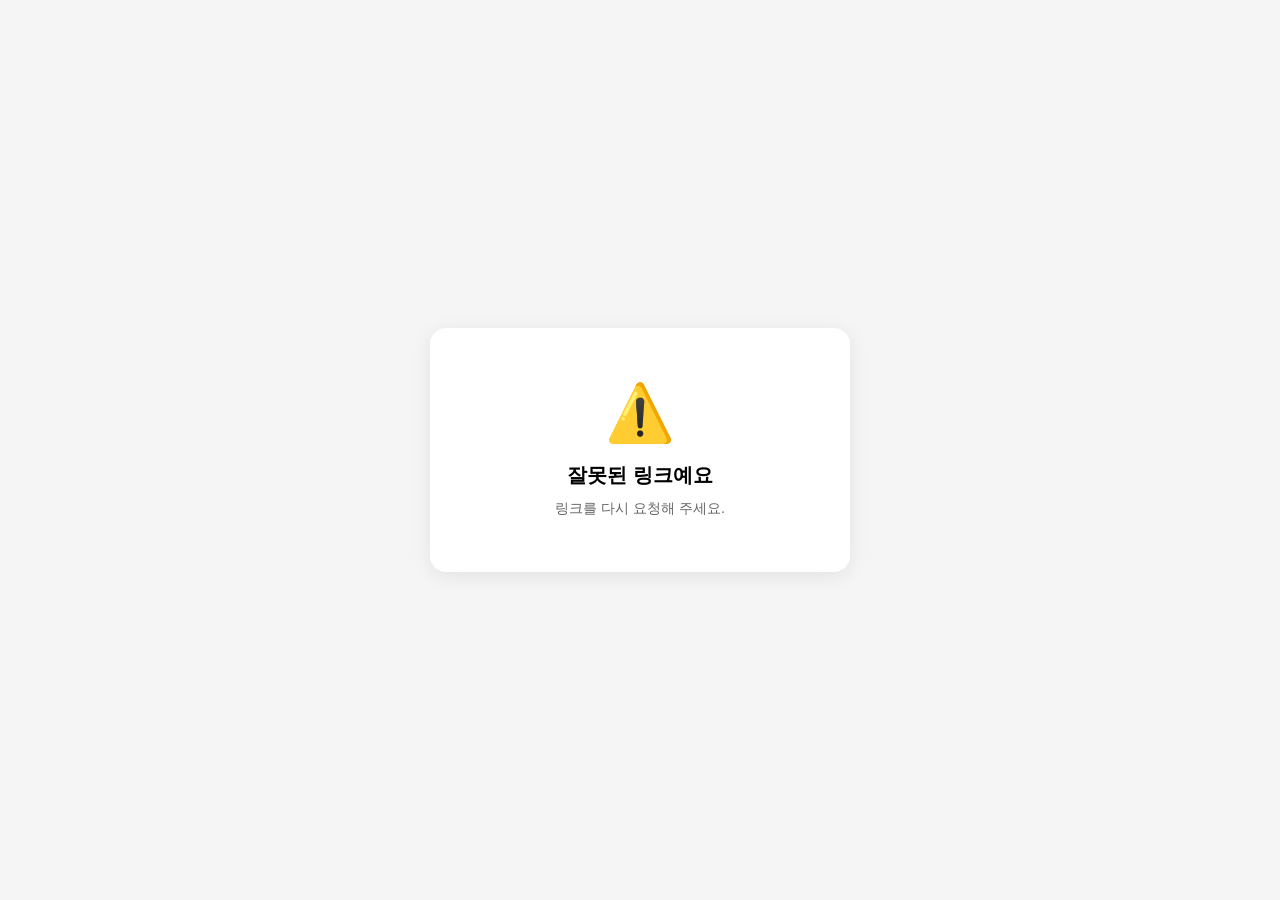
==== payment.html @ b01edcbe "Unify customer notifications in polite Korean" ====
<!DOCTYPE html>
<html lang="ko">
<head>
  <meta charset="UTF-8" />
  <meta name="viewport" content="width=device-width, initial-scale=1.0" />
  <title>서류대리님 - 실비 결제</title>
  <style>
    * { box-sizing: border-box; margin: 0; padding: 0; }
    body { font-family: -apple-system, BlinkMacSystemFont, 'Apple SD Gothic Neo', sans-serif; background: #f5f5f5; display: flex; align-items: center; justify-content: center; min-height: 100vh; padding: 24px; }
    .card { background: #fff; border-radius: 16px; padding: 32px 28px; max-width: 420px; width: 100%; box-shadow: 0 4px 20px rgba(0,0,0,0.08); }
    .logo { font-size: 13px; color: #888; margin-bottom: 24px; }
    h1 { font-size: 20px; font-weight: 700; color: #1a1a1a; margin-bottom: 8px; }
    .desc { font-size: 14px; color: #666; margin-bottom: 28px; line-height: 1.6; }
    .info-box { background: #f8f9fa; border-radius: 10px; padding: 18px; margin-bottom: 24px; }
    .info-row { display: flex; justify-content: space-between; align-items: center; font-size: 14px; color: #444; padding: 5px 0; }
    .info-row .label { color: #888; }
    .info-row.total { border-top: 1px solid #e0e0e0; margin-top: 10px; padding-top: 14px; font-weight: 700; font-size: 17px; color: #1a1a1a; }
    .info-row.total .amount { color: #2563eb; }
    .bank-box { background: #EEF2FF; border: 1.5px solid #C7D2FE; border-radius: 12px; padding: 22px; margin-bottom: 20px; text-align: center; }
    .bank-label { font-size: 11px; color: #6366F1; font-weight: 700; letter-spacing: .08em; text-transform: uppercase; margin-bottom: 14px; }
    .bank-name { font-size: 15px; font-weight: 600; color: #1a1a1a; margin-bottom: 6px; }
    .bank-account { font-size: 24px; font-weight: 800; color: #1a1a1a; letter-spacing: .03em; margin-bottom: 4px; }
    .bank-holder { font-size: 13px; color: #666; margin-bottom: 16px; }
    .bank-amount { font-size: 18px; font-weight: 800; color: #1e1b4b; }
    .copy-btn { width: 100%; background: #2563eb; color: #fff; border: none; border-radius: 10px; padding: 16px; font-size: 16px; font-weight: 600; cursor: pointer; margin-bottom: 12px; }
    .copy-btn:active { background: #1d4ed8; }
    .notice { font-size: 12px; color: #aaa; text-align: center; margin-top: 12px; line-height: 1.6; }
    .error-screen { display: none; text-align: center; padding: 20px 0; }
    .result-icon { font-size: 56px; margin-bottom: 16px; }
    .result-title { font-size: 20px; font-weight: 700; margin-bottom: 8px; }
    .result-msg { font-size: 14px; color: #666; line-height: 1.6; }
  </style>
</head>
<body>
<div class="card">

  <div id="payScreen">
    <div class="logo">서류대리님</div>
    <h1>서류 발행비 안내</h1>
    <p class="desc">문자로 안내받은 주문번호와 금액을 확인한 뒤<br>아래 계좌로 입금해 주세요.</p>

    <div class="info-box">
      <div class="info-row"><span class="label">고객명</span><span id="dispName">-</span></div>
      <div class="info-row"><span class="label">주문번호</span><span id="dispOrderId" style="font-size:12px;color:#888;">-</span></div>
      <div class="info-row total"><span class="label">입금 금액</span><span class="amount" id="dispAmount">-</span></div>
    </div>

    <div class="bank-box">
      <div class="bank-label">입금 계좌</div>
      <div class="bank-name">IBK기업은행</div>
      <div class="bank-account" id="accountNum">523-082856-04-011</div>
      <div class="bank-holder">예금주: 배승휴(서류대리님)</div>
      <div class="bank-amount" id="dispAmount2">-</div>
    </div>

    <button class="copy-btn" onclick="copyAccount()">계좌번호 복사</button>

    <p class="notice">안내받은 금액이에요. 입금 여부는 표시되지 않아요.<br>서류는 신청할 때 정한 수령 방법으로 보내드려요.<br>문의·긴급 연락: <a href="http://pf.kakao.com/_XxjhEX" style="color:#6366F1;">카카오톡 서류대리님</a></p>
  </div>

  <div class="error-screen" id="errorScreen">
    <div class="result-icon">⚠️</div>
    <div class="result-title">잘못된 링크예요</div>
    <div class="result-msg">링크를 다시 요청해 주세요.</div>
  </div>
</div>

<script>
var params  = new URLSearchParams(window.location.search);
var orderId = (params.get('order_id') || '').trim();
var rawAmount = (params.get('amount') || '').trim();
var amount  = /^\d+$/.test(rawAmount) ? Number(rawAmount) : NaN;
var name    = params.get('name') || '고객';

if (!orderId || !Number.isSafeInteger(amount) || amount < 100) {
  document.getElementById('payScreen').style.display = 'none';
  document.getElementById('errorScreen').style.display = 'block';
} else {
  document.getElementById('dispName').textContent = name;
  document.getElementById('dispOrderId').textContent = orderId;
  document.getElementById('dispAmount').textContent = amount.toLocaleString('ko-KR') + '원';
  document.getElementById('dispAmount2').textContent = amount.toLocaleString('ko-KR') + '원';
}

function copyAccount() {
  var acc = document.getElementById('accountNum').textContent.replace(/[^0-9]/g, '');
  var fallback = function() { prompt('계좌번호를 복사해 주세요:', acc); };
  if (!navigator.clipboard || typeof navigator.clipboard.writeText !== 'function') {
    fallback();
    return;
  }
  Promise.resolve().then(function() {
    return navigator.clipboard.writeText(acc);
  }).then(function() {
    var btn = document.querySelector('.copy-btn');
    btn.textContent = '복사했어요 ✓';
    btn.style.background = '#16a34a';
    setTimeout(function() { btn.textContent = '계좌번호 복사'; btn.style.background = '#2563eb'; }, 2000);
  }).catch(fallback);
}
</script>
</body>
</html>
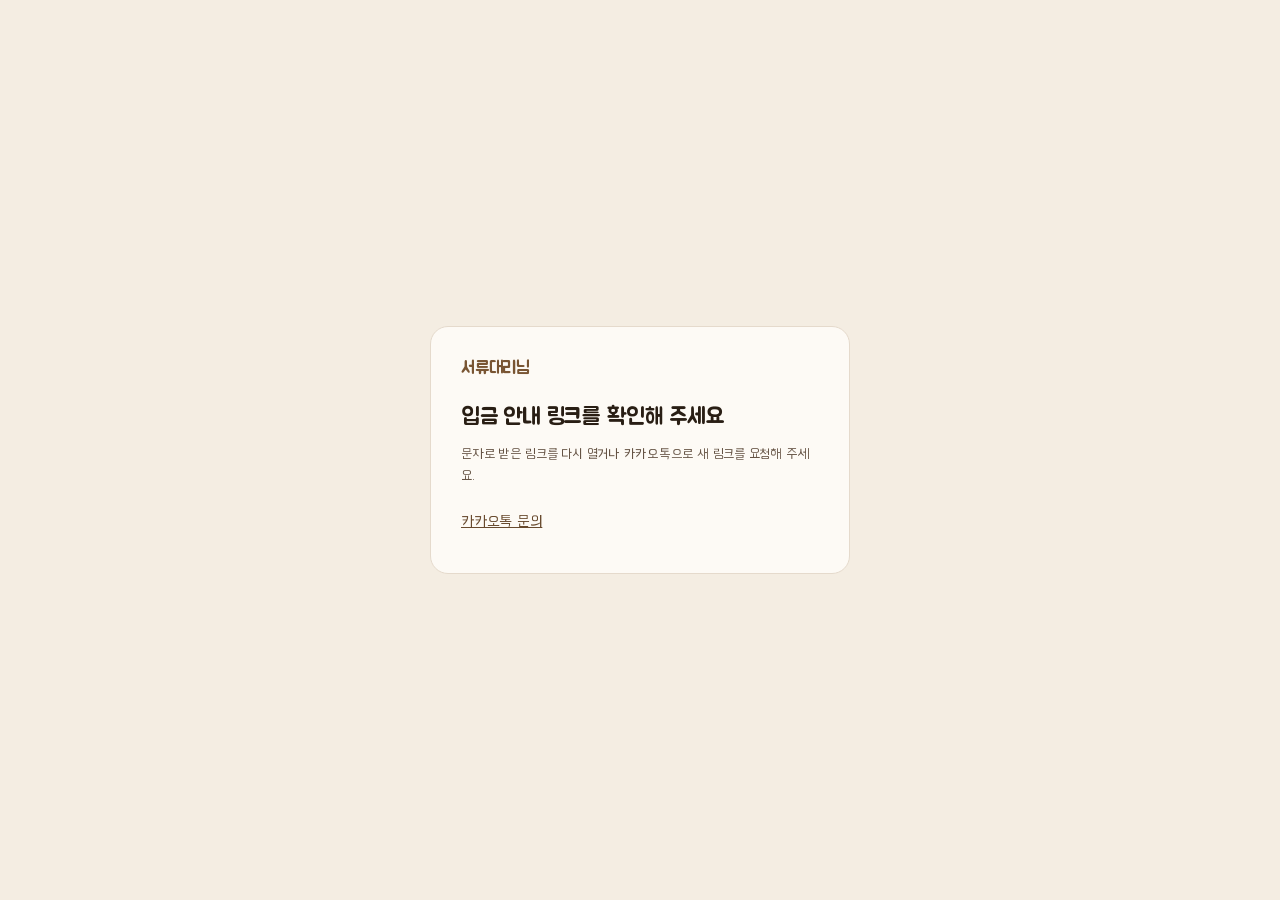
==== commit 93314014: "Improve mobile intake UX and reliability" ====
--- a/payment.html
+++ b/payment.html
@@ -2,75 +2,67 @@
 <html lang="ko">
 <head>
   <meta charset="UTF-8" />
+<link rel="icon" href="/favicon.ico?v=20261115-photo" sizes="any">
+<link rel="icon" type="image/png" sizes="192x192" href="/icon-192.png?v=20261115-photo">
+<link rel="apple-touch-icon" sizes="180x180" href="/apple-touch-icon.png?v=20261115-photo">
   <meta name="viewport" content="width=device-width, initial-scale=1.0" />
+  <meta name="referrer" content="no-referrer">
   <title>서류대리님 - 실비 결제</title>
+  <link rel="stylesheet" href="/design.css?v=20261123-baemin">
   <style>
-    * { box-sizing: border-box; margin: 0; padding: 0; }
-    body { font-family: -apple-system, BlinkMacSystemFont, 'Apple SD Gothic Neo', sans-serif; background: #f5f5f5; display: flex; align-items: center; justify-content: center; min-height: 100vh; padding: 24px; }
-    .card { background: #fff; border-radius: 16px; padding: 32px 28px; max-width: 420px; width: 100%; box-shadow: 0 4px 20px rgba(0,0,0,0.08); }
-    .logo { font-size: 13px; color: #888; margin-bottom: 24px; }
-    h1 { font-size: 20px; font-weight: 700; color: #1a1a1a; margin-bottom: 8px; }
-    .desc { font-size: 14px; color: #666; margin-bottom: 28px; line-height: 1.6; }
-    .info-box { background: #f8f9fa; border-radius: 10px; padding: 18px; margin-bottom: 24px; }
-    .info-row { display: flex; justify-content: space-between; align-items: center; font-size: 14px; color: #444; padding: 5px 0; }
-    .info-row .label { color: #888; }
-    .info-row.total { border-top: 1px solid #e0e0e0; margin-top: 10px; padding-top: 14px; font-weight: 700; font-size: 17px; color: #1a1a1a; }
-    .info-row.total .amount { color: #2563eb; }
-    .bank-box { background: #EEF2FF; border: 1.5px solid #C7D2FE; border-radius: 12px; padding: 22px; margin-bottom: 20px; text-align: center; }
-    .bank-label { font-size: 11px; color: #6366F1; font-weight: 700; letter-spacing: .08em; text-transform: uppercase; margin-bottom: 14px; }
-    .bank-name { font-size: 15px; font-weight: 600; color: #1a1a1a; margin-bottom: 6px; }
-    .bank-account { font-size: 24px; font-weight: 800; color: #1a1a1a; letter-spacing: .03em; margin-bottom: 4px; }
-    .bank-holder { font-size: 13px; color: #666; margin-bottom: 16px; }
-    .bank-amount { font-size: 18px; font-weight: 800; color: #1e1b4b; }
-    .copy-btn { width: 100%; background: #2563eb; color: #fff; border: none; border-radius: 10px; padding: 16px; font-size: 16px; font-weight: 600; cursor: pointer; margin-bottom: 12px; }
-    .copy-btn:active { background: #1d4ed8; }
-    .notice { font-size: 12px; color: #aaa; text-align: center; margin-top: 12px; line-height: 1.6; }
-    .error-screen { display: none; text-align: center; padding: 20px 0; }
-    .result-icon { font-size: 56px; margin-bottom: 16px; }
-    .result-title { font-size: 20px; font-weight: 700; margin-bottom: 8px; }
-    .result-msg { font-size: 14px; color: #666; line-height: 1.6; }
+    * { box-sizing: border-box; }
+    body { margin: 0; background: #f4ede2; color: #291e14; font-family: var(--sd-font-body, sans-serif); display: grid; place-items: center; min-height: 100vh; min-height: 100dvh; padding: 16px; }
+    main { background: #fdfaf5; border: 1px solid #e5dacc; border-radius: 18px; width: min(100%, 420px); padding: clamp(20px, 6vw, 30px); }
+    .brand, h1, .amount { font-family: var(--sd-font-title, sans-serif); font-weight: 400; }
+    .brand { color: #795533; font-size: 18px; margin: 0 0 24px; }
+    h1 { font-size: 23px; margin: 0 0 4px; }
+    .amount { font-size: 36px; margin: 0 0 18px; overflow-wrap: anywhere; }
+    dl { margin: 0 0 20px; }
+    .row { display: flex; justify-content: space-between; gap: 12px; padding: 4px 0; }
+    dt, .note { color: #655344; }
+    dt { flex-shrink: 0; }
+    dd { margin: 0; text-align: right; overflow-wrap: anywhere; }
+    .bank { background: #f2e9db; border-radius: 12px; padding: 16px; margin-bottom: 10px; }
+    .bank strong { display: block; font-size: clamp(21px, 6vw, 26px); margin-top: 5px; overflow-wrap: anywhere; }
+    .copy-btn { width: 100%; min-height: 48px; font: inherit; color: #fffaf3; background: #775431; border: 0; border-radius: 10px; cursor: pointer; }
+    .note { font-size: 14px; line-height: 1.55; margin: 14px 0 0; }
+    footer { margin-top: 14px; }
+    a { display: inline-flex; align-items: center; min-height: 40px; color: #684a2e; }
+    :is(button, a):focus-visible { outline: 2px solid #704c26; outline-offset: 3px; }
   </style>
 </head>
 <body>
-<div class="card">
-
-  <div id="payScreen">
-    <div class="logo">서류대리님</div>
-    <h1>서류 발행비 안내</h1>
-    <p class="desc">문자로 안내받은 주문번호와 금액을 확인한 뒤<br>아래 계좌로 입금해 주세요.</p>
-
-    <div class="info-box">
-      <div class="info-row"><span class="label">고객명</span><span id="dispName">-</span></div>
-      <div class="info-row"><span class="label">주문번호</span><span id="dispOrderId" style="font-size:12px;color:#888;">-</span></div>
-      <div class="info-row total"><span class="label">입금 금액</span><span class="amount" id="dispAmount">-</span></div>
+<main>
+  <p class="brand">서류대리님</p>
+  <section id="payScreen" style="display:none">
+    <h1>병원 서류 발급비</h1>
+    <p class="amount" id="dispAmount"></p>
+    <dl>
+      <div class="row"><dt>고객명</dt><dd id="dispName"></dd></div>
+      <div class="row"><dt>주문번호</dt><dd id="dispOrderId"></dd></div>
+    </dl>
+    <div class="bank">
+      <span>IBK기업은행 · 배승휴(서류대리님)</span>
+      <strong id="accountNum">523-082856-04-011</strong>
     </div>
-
-    <div class="bank-box">
-      <div class="bank-label">입금 계좌</div>
-      <div class="bank-name">IBK기업은행</div>
-      <div class="bank-account" id="accountNum">523-082856-04-011</div>
-      <div class="bank-holder">예금주: 배승휴(서류대리님)</div>
-      <div class="bank-amount" id="dispAmount2">-</div>
-    </div>
-
-    <button class="copy-btn" onclick="copyAccount()">계좌번호 복사</button>
-
-    <p class="notice">안내받은 금액이에요. 입금 여부는 표시되지 않아요.<br>서류는 신청할 때 정한 수령 방법으로 보내드려요.<br>문의·긴급 연락: <a href="http://pf.kakao.com/_XxjhEX" style="color:#6366F1;">카카오톡 서류대리님</a></p>
-  </div>
-
-  <div class="error-screen" id="errorScreen">
-    <div class="result-icon">⚠️</div>
-    <div class="result-title">잘못된 링크예요</div>
-    <div class="result-msg">링크를 다시 요청해 주세요.</div>
-  </div>
-</div>
+    <button type="button" class="copy-btn" aria-live="polite" onclick="copyAccount()">계좌번호 복사</button>
+    <p class="note">문자로 받은 주문번호와 금액을 확인한 뒤 입금해 주세요. 입금 상태는 이 화면에 표시되지 않아요.</p>
+  </section>
+  <section id="errorScreen" style="display:none">
+    <h1>입금 안내 링크를 확인해 주세요</h1>
+    <p class="note">문자로 받은 링크를 다시 열거나 카카오톡으로 새 링크를 요청해 주세요.</p>
+  </section>
+  <noscript>입금 안내를 보려면 자바스크립트를 켜 주세요.</noscript>
+  <footer><a href="https://pf.kakao.com/_XxjhEX">카카오톡 문의</a></footer>
+</main>
 
 <script>
 var params  = new URLSearchParams(window.location.search);
 var orderId = (params.get('order_id') || '').trim();
 var rawAmount = (params.get('amount') || '').trim();
 var amount  = /^\d+$/.test(rawAmount) ? Number(rawAmount) : NaN;
-var name    = params.get('name') || '고객';
+var name    = (params.get('name') || '').trim() || '고객';
+var copyLabelTimer;
 
 if (!orderId || !Number.isSafeInteger(amount) || amount < 100) {
   document.getElementById('payScreen').style.display = 'none';
@@ -79,7 +71,7 @@
   document.getElementById('dispName').textContent = name;
   document.getElementById('dispOrderId').textContent = orderId;
   document.getElementById('dispAmount').textContent = amount.toLocaleString('ko-KR') + '원';
-  document.getElementById('dispAmount2').textContent = amount.toLocaleString('ko-KR') + '원';
+  document.getElementById('payScreen').style.display = 'block';
 }
 
 function copyAccount() {
@@ -93,9 +85,9 @@
     return navigator.clipboard.writeText(acc);
   }).then(function() {
     var btn = document.querySelector('.copy-btn');
+    if (copyLabelTimer != null && typeof clearTimeout === 'function') clearTimeout(copyLabelTimer);
     btn.textContent = '복사했어요 ✓';
-    btn.style.background = '#16a34a';
-    setTimeout(function() { btn.textContent = '계좌번호 복사'; btn.style.background = '#2563eb'; }, 2000);
+    copyLabelTimer = setTimeout(function() { btn.textContent = '계좌번호 복사'; }, 2000);
   }).catch(fallback);
 }
 </script>
--- a/design.css
+++ b/design.css
@@ -0,0 +1,299 @@
+@font-face { font-family: 'BM HANNA Air'; font-weight: 400; font-style: normal; font-display: swap; src: url('/fonts/BMHANNAAir.woff2') format('woff2'); }
+@font-face { font-family: 'BM JUA'; font-weight: 400; font-style: normal; font-display: swap; src: url('/fonts/BMJUA.woff2') format('woff2'); }
+    #app { padding: 28px 12px 24px; color-scheme: light dark; }
+    #app { --sd-bg: light-dark(#FDFAF5,#221d18); --sd-soft: light-dark(#F4EDE0,#302820); --sd-ink: light-dark(#1C1409,#f5ece0); --sd-sub: light-dark(#5A4430,#cdbca8); --sd-line: light-dark(#ddd0be,#564638); --sd-brand: light-dark(#7A5530,#e4bd8c); --sd-action: light-dark(#7A5530,#d9b384); --sd-on-action: light-dark(#FDF8F0,#24180d); --sd-selected: light-dark(#EEE1CF,#433425); --sd-good: light-dark(#3d6650,#a1c1a6); max-width: 420px; margin: 0 auto; border-radius: 24px; background: var(--sd-bg); color: var(--sd-ink); box-shadow: 0 12px 48px light-dark(#3b27181a,#0000002e); font-family: "Pretendard", -apple-system, BlinkMacSystemFont, "Noto Sans KR", sans-serif; font-size: 15px; line-height: 1.6; letter-spacing: -.025em; overflow: clip; }
+    #app * { box-sizing: border-box; font-family: inherit; }
+    #app [hidden] { display: none !important; }
+    #app h1, #app h2, #app h3, #app p { margin: 0; }
+    #app button, #app input, #app select { font: inherit; letter-spacing: inherit; }
+    #app button { -webkit-tap-highlight-color: transparent; }
+    #app .sd-header { display: flex; align-items: center; justify-content: space-between; gap: 12px; padding: 22px 24px 18px; border-bottom: 1px solid var(--sd-line); }
+    #app .sd-brand { display: inline-flex; align-items: center; gap: 9px; color: var(--sd-brand); font-size: 18px; font-weight: 750; }
+    #app .sd-brand svg { width: 21px; height: 21px; }
+    #app .sd-header-note { font-size: 12px; color: var(--sd-sub); white-space: nowrap; }
+    #app .sd-main { padding: 30px 24px 26px; }
+    #app .sd-eyebrow { display: flex; align-items: center; gap: 6px; font-size: 13px; font-weight: 600; color: var(--sd-brand); margin-bottom: 5px; }
+    #app .sd-scope-note { font-size: 12px; line-height: 1.6; color: var(--sd-sub); margin-bottom: 20px !important; }
+    #app .sd-eyebrow svg { width: 15px; height: 15px; }
+    #app .sd-hero h1 { font-size: 34px; line-height: 1.28; font-weight: 750; letter-spacing: -.055em; word-break: keep-all; }
+    #app .sd-hero h1 span { color: var(--sd-brand); }
+    #app .sd-fee { display: flex; align-items: center; justify-content: space-between; gap: 14px; margin-top: 24px; padding: 19px 18px; background: var(--sd-soft); border-radius: 16px; }
+    #app .sd-fee-label { font-size: 13px; font-weight: 600; color: var(--sd-sub); }
+    #app .sd-fee-amount { margin: 3px 0 7px; font-size: 31px; line-height: 1.15; font-weight: 750; letter-spacing: -.05em; font-variant-numeric: tabular-nums; }
+    #app .sd-fee-amount small { font-size: 17px; font-weight: 650; margin-left: 2px; }
+    #app .sd-fee-note { font-size: 13px; color: var(--sd-sub); line-height: 1.5; }
+    #app .sd-envelope { display: block; width: 82px; height: 106px; object-fit: cover; object-position: center 22%; border-radius: 10px; flex: 0 0 auto; }
+    #app .sd-primary { display: flex; align-items: center; justify-content: center; gap: 10px; width: 100%; min-height: 56px; padding: 13px 18px; border: 0; border-radius: 12px; background: var(--sd-action); color: var(--sd-on-action); font-size: 17px; font-weight: 700; }
+    #app .sd-primary svg { width: 19px; height: 19px; }
+    #app .sd-primary:disabled { opacity: .5; cursor: default; }
+    #app .sd-hero-actions { margin-top: 20px; }
+    #app .sd-secondary { display: flex; align-items: center; justify-content: center; gap: 7px; width: 100%; min-height: 46px; padding: 9px 12px; background: transparent; border: 0; color: var(--sd-sub); font-size: 14px; font-weight: 500; }
+    #app .sd-secondary svg { width: 16px; height: 16px; }
+    #app .sd-flow { display: grid; grid-template-columns: repeat(3, minmax(0,1fr)); gap: 12px; margin: 0; padding: 0; list-style: none; }
+    #app .sd-flow li { min-width: 0; }
+    #app .sd-flow-num { display: block; color: var(--sd-brand); font-size: 12px; letter-spacing: .02em; margin-bottom: 7px; font-weight: 650; }
+    #app .sd-flow-title { display: block; font-size: 14px; font-weight: 650; }
+    #app .sd-flow-copy { display: block; margin-top: 5px; color: var(--sd-sub); font-size: 12px; line-height: 1.6; word-break: keep-all; }
+    #app .sd-guide-facts { margin: 14px 0 0; padding: 12px 0 0 16px; border-top: 1px solid var(--sd-line); color: var(--sd-sub); font-size: 13px; line-height: 1.7; word-break: keep-all; }
+    #app .sd-guide-facts li + li { margin-top: 4px; }
+    #app .sd-back { display: inline-flex; align-items: center; gap: 5px; min-height: 44px; border: 0; background: transparent; color: var(--sd-sub); padding: 0 4px 0 0; font-size: 14px; }
+    #app .sd-back svg { width: 17px; height: 17px; }
+    #app .sd-step-label { display: flex; align-items: center; justify-content: space-between; gap: 8px; color: var(--sd-sub); font-size: 12px; }
+    #app .sd-step-label strong { color: var(--sd-brand); font-weight: 650; }
+    #app .sd-input { width: 100%; min-width: 0; min-height: 49px; border: 1px solid var(--sd-line); border-radius: 10px; padding: 12px 14px; color: var(--sd-ink); background: var(--sd-bg); font-size: 16px; }
+    #app .sd-input::placeholder { color: var(--sd-sub); opacity: .85; }
+    #app .sd-help { margin-top: 8px !important; color: var(--sd-sub); font-size: 12px; line-height: 1.6; }
+    #app .sd-option { display: flex; align-items: center; gap: 10px; padding: 14px; border: 1px solid var(--sd-line); border-radius: 10px; background: var(--sd-bg); }
+    #app .sd-option:has(input:checked) { background: var(--sd-selected); border-color: var(--sd-brand); }
+    #app .sd-option input { accent-color: var(--sd-brand); width: 17px; height: 17px; margin: 0; }
+    #app .sd-option-copy { flex: 1; min-width: 0; }
+    #app .sd-option-copy strong { display: block; font-size: 14px; font-weight: 650; }
+    #app .sd-option-copy small { display: block; margin-top: 2px; color: var(--sd-sub); font-size: 12px; }
+    @media (max-width: 370px) {
+      #app { padding: 20px 6px; }
+      #app .sd-header { padding-left: 20px; padding-right: 20px; }
+      #app .sd-main { padding-left: 20px; padding-right: 20px; }
+      #app .sd-hero h1 { font-size: 30px; }
+      #app .sd-envelope { width: 66px; height: 94px; }
+      #app .sd-fee { padding: 17px 14px; gap: 8px; }
+      #app .sd-fee-amount { font-size: 29px; }
+      #app .sd-flow { gap: 9px; }
+      #app .sd-header-note { font-size: 11px; }
+    }
+
+    #app .sd-hospital-unit + .sd-hospital-unit { border-top: 1px solid var(--sd-line); margin-top: 22px; padding-top: 17px; }
+    #app .sd-text-action { min-height: 44px; padding: 8px 0 8px 8px; border: 0; background: transparent; color: var(--sd-sub); font-size: 12px; }
+    #app .sd-period-check { display: flex; align-items: center; gap: 7px; min-height: 44px; }
+    #app .sd-period-check input { accent-color: var(--sd-brand); margin: 0; width: 16px; height: 16px; }
+    #app .sd-add-hospital { display: flex; align-items: center; justify-content: space-between; gap: 14px; width: 100%; min-height: 48px; margin-top: 16px; padding: 11px 14px; border: 1px dashed var(--sd-line); border-radius: 10px; background: transparent; color: var(--sd-brand); font-size: 14px; font-weight: 600; }
+    #app .sd-add-hospital span { display: inline-flex; align-items: center; gap: 6px; }
+    #app .sd-add-hospital svg { width: 17px; height: 17px; }
+    #app .sd-add-hospital small { font-size: 12px; font-weight: 500; color: var(--sd-sub); white-space: nowrap; }
+    #app .sd-delivery-grid { display: grid; grid-template-columns: repeat(2,minmax(0,1fr)); gap: 9px; }
+    #app .sd-delivery-grid .sd-option { padding: 13px 11px; gap: 8px; min-height: 74px; }
+    #app .sd-delivery-grid .sd-option input { flex: 0 0 auto; }
+    #app .sd-delivery-grid .sd-option-copy strong { font-size: 13px; }
+    #app .sd-delivery-grid .sd-option-copy small { font-size: 12px; }
+    #app .sd-identity { display: flex; align-items: center; justify-content: space-between; gap: 12px; padding: 7px 0 0; }
+    #app .sd-identity-copy { display: flex; align-items: center; flex-wrap: wrap; gap: 8px; }
+    #app .sd-identity-copy strong { font-size: 15px; font-weight: 650; }
+    #app .sd-identity-copy span { font-size: 12px; color: var(--sd-sub); }
+
+    #app .sd-header { min-height: 64px; padding-top: 18px; padding-bottom: 18px; }
+    #app .sd-header-note { font-size: 11px; }
+    #app .sd-step-label { min-height: 44px; font-size: 12px; }
+    #app .sd-step-label .sd-back { font-size: 12px; min-height: 44px; gap: 5px; }
+    #app .sd-step-label .sd-back svg { width: 15px; height: 15px; }
+    #app .sd-hospital-unit { padding: 16px; border-radius: 14px; background: var(--sd-soft); }
+    #app .sd-hospital-unit + .sd-hospital-unit { margin-top: 12px; border: 0; padding-top: 12px; }
+    #app .sd-add-hospital { min-height: 48px; border: 0; padding: 4px 2px; margin-top: 4px; font-size: 13px; font-weight: 500; }
+    #app .sd-period-field { display: flex; align-items: center; justify-content: space-between; gap: 10px; min-height: 49px; padding: 0 12px 0 14px; border: 1px solid var(--sd-line); border-radius: 10px; background: var(--sd-bg); }
+    #app .sd-period-field .sd-period-check { flex: 0 0 auto; gap: 6px; font-size: 12px; color: var(--sd-brand); }
+    #app .sd-period-field .sd-period-check input { width: 14px; height: 14px; }
+    #app .sd-delivery-grid .sd-option { min-height: 64px; padding: 11px 12px; }
+    #app .sd-delivery-grid .sd-option input { width: 16px; height: 16px; }
+    #app .sd-identity { padding: 12px 16px; background: var(--sd-soft); border-radius: 12px; }
+    #app .sd-identity-copy strong { font-size: 16px; font-weight: 600; }
+
+    #app .sd-header { padding-top: 18px; padding-bottom: 18px; }
+    #app .sd-brand { font-size: 17px; font-weight: 700; gap: 8px; }
+    #app .sd-brand svg { width: 20px; height: 20px; }
+    #app .sd-step-label { min-height: 40px; }
+    #app .sd-step-label .sd-back { min-height: 40px; }
+    #app .sd-hospital-unit { padding: 18px 16px; }
+    #app .sd-add-hospital { margin-top: 6px; min-height: 48px; padding: 6px 0; }
+    #app .sd-add-hospital small { font-weight: 400; }
+    #app .sd-delivery-grid { gap: 10px; }
+    #app .sd-delivery-grid .sd-option { min-height: 66px; border-radius: 10px; padding: 12px; }
+    #app .sd-delivery-grid .sd-option-copy strong { font-size: 14px; font-weight: 600; }
+    #app .sd-delivery-grid .sd-option-copy small { margin-top: 1px; }
+    #app .sd-primary { font-size: 16px; font-weight: 600; border-radius: 10px; }
+    #app .sd-identity { grid-column: 1; grid-row: 1; padding: 0; border-radius: 0; background: transparent; gap: 4px; }
+    #app .sd-identity-copy { gap: 2px; align-items: flex-start; flex-direction: column; }
+    #app .sd-identity-copy strong { font-size: 16px; }
+    #app .sd-identity-copy span { font-size: 11px; }
+    #app .sd-identity .sd-text-action { padding-left: 4px; padding-right: 4px; min-height: 44px; }
+
+    #app .sd-depositor-field { display:flex; align-items:center; justify-content:space-between; gap:10px; min-height:49px; padding:0 12px 0 14px; border:1px solid var(--sd-line); border-radius:10px; background:var(--sd-bg); }
+    #app .sd-depositor-field .sd-period-check { flex:0 0 auto; gap:6px; font-size:12px; color:var(--sd-brand); }
+    #app .sd-depositor-field .sd-period-check input,
+    #app .sd-period-field .sd-period-check input { width:14px; height:14px; }
+
+    #app .sd-main { padding:24px 24px 24px; }
+    #app .sd-eyebrow { font-size:12px; font-weight:500; gap:6px; margin-bottom:4px; }
+    #app .sd-scope-note { font-size:11px; margin-bottom:22px !important; }
+    #app .sd-hero h1 { font-size:30px; font-weight:700; line-height:1.35; letter-spacing:-.045em; }
+    #app .sd-fee { margin-top:24px; padding:18px 16px; border-radius:14px; gap:12px; }
+    #app .sd-fee-label { font-size:12px; font-weight:500; }
+    #app .sd-fee-amount { font-size:28px; font-weight:700; margin:4px 0 6px; }
+    #app .sd-fee-amount small { font-size:16px; font-weight:500; }
+    #app .sd-fee-note { font-size:12px; }
+    #app .sd-envelope { width:64px; height:82px; border-radius:8px; }
+    #app .sd-hero-actions { margin-top:16px; }
+    #app .sd-hero-actions .sd-secondary { font-size:12px; margin-top:4px; }
+    #app .sd-flow { gap:12px; }
+    #app .sd-flow-num { font-size:11px; font-weight:500; margin-bottom:6px; }
+    #app .sd-flow-title { font-size:13px; font-weight:600; }
+    #app .sd-flow-copy { font-size:12px; margin-top:4px; }
+    @media (max-width:370px) {
+      #app .sd-main { padding-left:20px; padding-right:20px; }
+      #app .sd-hero h1 { font-size:27px; }
+      #app .sd-fee { padding:16px 14px; }
+      #app .sd-envelope { width:56px; height:72px; }
+      #app .sd-flow { gap:8px; }
+    }
+  
+.sd-icon { fill:none; stroke:currentColor; stroke-width:2; stroke-linecap:round; stroke-linejoin:round; }
+
+/* Production adapters retain the existing intake, OCR and search handlers. */
+body { background:#f4ede0; }
+#app { max-width:420px; min-height:100dvh; margin:0 auto; border-radius:0; padding:0; color-scheme:light; overflow:clip; }
+#app .welcome-screen { display:block; }
+#app .sd-secondary { text-decoration:none; }
+#app .form-screen { flex:none; }
+#app .fhdr { padding:4px 24px 0; border:0; background:var(--sd-bg); }
+#app .progress { gap:6px; margin:0 0 6px; padding-top:0; }
+#app .progress-step { height:3px; border:0; background:var(--sd-line); }
+#app .progress-step.active,#app .progress-step.done { background:var(--sd-brand); }
+#app .step-meta { display:block; margin:0; }
+#app .step-title { font-size:25px; line-height:1.35; font-weight:700; padding:14px 0 10px; }
+#app .fscroll { padding:0 24px 12px; overflow:visible; flex:none; }
+#app .bottom { position:static; flex-direction:column; padding:14px 24px max(20px,calc(12px + env(safe-area-inset-bottom,0px))); border:0; border-top:1px solid var(--sd-line); background:var(--sd-bg); gap:10px; }
+#app .btn-next { min-height:56px; border-radius:10px; font-size:16px; font-weight:600; box-shadow:none; background:var(--sd-action); color:var(--sd-on-action); }
+#app .field { margin:0 0 14px; }
+#app .field-label { font-size:13px; font-weight:600; margin-bottom:8px; color:var(--sd-ink); letter-spacing:inherit; }
+#app .field-label .req { display:inline; color:var(--danger); font-size:12px; }
+#app .field-error { flex:0 0 100%; color:var(--danger); font-size:13px; line-height:1.5; margin:6px 0 0; word-break:keep-all; }
+#app .sd-period-field:has(.field-error), #app .sd-depositor-field:has(.field-error) { flex-wrap:wrap; padding-bottom:8px; }
+#app [aria-invalid=true] { outline:1px solid var(--danger); outline-offset:0; }
+#app input:not([type=checkbox]):not([type=file]) { min-width:0; width:100%; min-height:49px; padding:12px 14px; font-size:16px; border:1px solid var(--sd-line); border-radius:10px; background:var(--sd-bg); color:var(--sd-ink); box-shadow:none; }
+#app .scard { border:0; box-shadow:none; padding:14px 12px; margin:0 0 10px; background:var(--sd-soft); border-radius:12px; overflow:visible; }
+#app .scard-head { padding:0 0 12px; background:none; border:0; font-size:12px; color:var(--sd-sub); }
+#app .scard-num { display:none; }
+#app .scard-body { padding:0; }
+#app .scard-body .field:last-child { margin-bottom:0; }
+#app .hosp-search-wrap { position:relative; z-index:2; }
+#app .hosp-dropdown { position:absolute; top:calc(100% + 6px); left:0; right:0; width:100%; z-index:20; border:1px solid var(--sd-line); border-radius:10px; padding:4px; background:var(--sd-bg); box-shadow:0 8px 24px #3b27181f; max-height:320px; overflow:auto; }
+#app .hosp-item { padding:11px 10px; border:0; border-radius:7px; min-height:60px; }
+#app .hosp-item-name { font-size:14px; font-weight:600; }
+#app .hosp-item-addr,#app .hosp-item-tel { font-size:12px; color:var(--sd-sub); }
+#app .hosp-selected-badge { display:block; margin:8px 0 0; padding:0 14px; font-size:12px; font-weight:400; color:var(--sd-sub); border:0; border-radius:0; background:none; }
+#app .sd-add-hospital { border:1px dashed var(--sd-line); background:none; padding:8px 12px; margin:0 0 14px; font-size:14px; font-weight:600; cursor:pointer; }
+#app .sd-period-field input[type=text] { flex:1; width:0; padding:12px 0; border:0; background:transparent; min-height:47px; }
+#app #depositorCustom { flex:1; min-width:0; }
+#app #depositorDefault { font-size:16px; }
+#app #depositorName { padding:12px 0; border:0; min-height:47px; }
+#app .sd-depositor-field .sd-period-check { font-size:12px; color:var(--sd-brand); flex:0 0 auto; }
+#app .sd-period-check input { flex:0 0 auto; width:14px; height:14px; }
+#app [hidden] { display:none!important; }
+#app .fee-preview { background:none; border:0; padding:0; margin:0; border-radius:0; }
+#app .fp-total { border:0; padding:0; margin:0; align-items:baseline; gap:8px; }
+#app .sd-field-note { margin-top:4px; color:var(--sd-sub); font-size:13px; line-height:1.5; }
+#app .fp-total-label { color:var(--sd-sub); font-size:14px; font-weight:400; }
+#app .fp-total-val { color:var(--sd-ink); font-size:24px; font-weight:700; }
+#app .upload-area { margin:0 0 16px; padding:15px 14px; min-height:85px; background:var(--sd-soft); border:1px dashed var(--sd-line); border-radius:10px; }
+#app .upload-title { font-size:14px; font-weight:500; }
+#app .upload-sub:empty,#app #identityNameHint { display:none; }
+#app .upload-area.has-file { min-height:44px; border:0; padding:4px 0; background:none; text-align:right; margin:0; }
+#app #identityResult { margin:4px 0 14px; padding:10px 14px; border:1px solid var(--sd-line); border-radius:10px; background:var(--sd-soft); }
+#app .compact-status:empty { display:none; }
+#app .compact-status { font-size:12px; margin-bottom:16px; }
+#app .sig-wrap { border:0; border-radius:0; overflow:visible; background:none; margin-top:14px; }
+#app .sig-bar { background:none; padding:0 0 8px; border:0; }
+#app .sig-hint { color:var(--sd-ink); font-size:13px; font-weight:600; }
+#app .sig-clear { min-height:44px; font-size:12px; color:var(--sd-sub); }
+#app #signaturePad1 { border:1px solid var(--sd-line); border-radius:10px; }
+#app .success { padding:24px; text-align:left; align-items:stretch; justify-content:flex-start; }
+#app .success-h { font-size:28px; font-weight:700; margin:0 0 6px; }
+#app .success-p { font-size:15px; margin:0 0 18px; }
+#app .receipt-bank { text-align:left; border:1px solid var(--sd-line); border-radius:12px; background:var(--sd-soft); padding:16px; margin:0 0 12px; }
+#app .receipt-payment { display:flex; justify-content:space-between; align-items:baseline; gap:8px; padding:0 0 12px; border-bottom:1px solid var(--sd-line); color:var(--sd-sub); font-size:14px; }
+#app .receipt-payment strong { color:var(--sd-ink); font-family:var(--sd-font-title); font-size:27px; font-weight:400; text-align:right; overflow-wrap:anywhere; }
+#app .receipt-bank-info { padding:12px 0; font-size:14px; color:var(--sd-sub); }
+#app #successAccount { display:block; color:var(--sd-ink); font-size:22px; line-height:1.35; margin:4px 0 8px; font-weight:700; }
+#app .receipt-bank-info p + p { margin-top:4px; }
+#app #successBank button { width:100%; min-height:48px; }
+#app .receipt-box { background:none; border:1px solid var(--sd-line); border-radius:10px; padding:12px; margin:0; }
+#app .receipt-label { font-size:13px; margin:0 0 4px; }
+#app .receipt-num { font-size:17px; overflow-wrap:anywhere; }
+#app .receipt-meta { font-size:13px; color:var(--sd-sub); overflow-wrap:anywhere; }
+#app .receipt-meta:not(:empty) { margin-top:5px; }
+#app .kakao-contact { display:flex; align-items:center; justify-content:center; min-height:44px; margin-top:10px; padding:8px; background:transparent; border:1px solid var(--sd-line); border-radius:10px; font-size:14px; font-weight:500; color:var(--sd-sub); }
+@media (min-width:768px) { #app { margin:24px auto; border-radius:24px; min-height:0; } }
+@media (max-width:370px) { #app .fhdr,#app .fscroll,#app .bottom { padding-left:20px; padding-right:20px; } #app .step-title { font-size:23px; } }
+body { color:var(--t1); }
+#app .sd-delivery-choice { border:0; margin:4px 0 0; padding:0; min-width:0; }
+#app .sd-option { text-align:left; color:var(--sd-ink); min-height:66px; }
+#app .sd-option[aria-pressed=true] { border-color:var(--sd-brand)!important; background:var(--sd-selected)!important; }
+#app .delivery-radio { width:16px; height:16px; border:1px solid var(--sd-sub); border-radius:50%; flex:0 0 auto; }
+#app .sd-option[aria-pressed=true] .delivery-radio { border:4px solid var(--sd-brand); }
+#app .intake-notice { margin:0; font-size:13px; line-height:1.5; color:var(--sd-sub); }
+#app .scard-head { justify-content:space-between; }
+#app #hospitalBlocks>div:only-child .scard-head { display:none; }
+#app .sd-step-label { min-height:40px; }
+#app .sd-main .sd-fee-amount { margin:4px 0 6px; }
+
+/* Keep the conversion area compact at any viewport height; guide and policy are optional. */
+#app .sd-header { min-height:calc(60px + env(safe-area-inset-top,0px)); padding-top:calc(14px + env(safe-area-inset-top,0px)); padding-bottom:14px; }
+#app #screen0 .sd-main { display:flex; flex-direction:column; gap:10px; width:100%; padding-top:22px; padding-bottom:max(12px,env(safe-area-inset-bottom,0px)); }
+#app .sd-home-guide { margin-top:0; border-top:1px solid var(--sd-line); flex-shrink:0; }
+#app #screen0 .sd-hero { display:flex; flex-direction:column; gap:18px; }
+#app #screen0 .sd-home-scope { display:flex; align-items:center; flex-wrap:wrap; gap:4px 10px; margin-bottom:12px; }
+#app #screen0 .sd-eyebrow { margin:0; }
+#app #screen0 .sd-scope-note { margin:0 !important; }
+#app #screen0 .sd-fee { margin-top:0; padding:14px 16px; }
+#app #screen0 .sd-envelope { width:56px; height:72px; }
+#app .sd-guide-toggle { display:flex; align-items:center; justify-content:space-between; gap:12px; min-height:48px; padding:12px 0; font-size:13px; font-weight:550; color:var(--sd-sub); list-style:none; cursor:pointer; }
+#app .sd-guide-toggle::-webkit-details-marker { display:none; }
+#app .sd-guide-toggle svg { width:17px; height:17px; flex-shrink:0; }
+#app .sd-home-guide[open]>.sd-guide-toggle svg { transform:rotate(180deg); }
+#app .sd-guide-toggle:focus-visible { outline:2px solid var(--sd-brand); outline-offset:3px; border-radius:4px; }
+#app .sd-guide-content { padding:6px 0 12px; }
+
+#app.sd-home ~ #legalFooter { display:none; }
+#app .sd-legal-toggle { align-self:center; background:none; border:0; min-height:40px; padding:8px 4px; font:inherit; font-size:12px; color:var(--sd-sub); cursor:pointer; }
+#legalFooter, #legalSection { max-width:420px; margin:0 auto; }
+
+/* Keep processing time beside the existing fee details, before intake. */
+#app #screen0 .sd-processing-time { margin-top:3px; }
+
+/* 배민 한나체 Air (본문) + 주아체 (제목). 웹폰트 로딩 실패 시 기존 한글 글꼴 유지. */
+:root { --sd-font-body:'BM HANNA Air','Pretendard',-apple-system,BlinkMacSystemFont,'Apple SD Gothic Neo','Noto Sans KR',sans-serif; --sd-font-title:'BM JUA',var(--sd-font-body); }
+body, #app { font-family:var(--sd-font-body); font-size:16px; letter-spacing:-.015em; }
+button, input, textarea, select { font-family:inherit; }
+#app .sd-brand, #app .sd-hero h1, #app .step-title, #app .success-h { font-family:var(--sd-font-title); font-weight:400; letter-spacing:-.015em; }
+#app .sd-brand { font-size:18px; }
+#app .sd-hero h1 { font-size:31px; }
+#app .step-title { font-size:26px; }
+#app .success-h { font-size:29px; }
+#app .sd-header-note, #app .sd-scope-note, #app .sd-flow-num { font-size:12px; }
+#app .sd-eyebrow, #app .sd-fee-label, #app .sd-fee-note, #app .sd-flow-copy, #app .sd-legal-toggle, #app .sd-step-label, #app .sd-step-label .sd-back, #app .compact-status, #app .receipt-label, #app .intake-notice, #app .sig-clear { font-size:13px; }
+#app .success-p, #app .fp-total-label { font-size:15px; }
+#app .sd-fee-amount { font-size:29px; }
+#app .sd-fee-amount small, #app .sd-primary, #app .btn-next { font-size:17px; }
+#app .sd-flow-title, #app .sd-guide-toggle, #app .field-label, #app .sig-hint { font-size:14px; }
+#app .sd-hero-actions .sd-secondary, #app .hosp-item-addr, #app .hosp-item-tel, #app .hosp-selected-badge, #app .sd-period-check, #app .sd-depositor-field .sd-period-check, #app .scard-head, #app .sd-help, #app .sd-add-hospital small { font-size:13px; }
+#app .hosp-item-name, #app .sd-option-copy strong { font-size:15px; }
+#app .sd-option-copy small { font-size:13px; }
+#app .sd-delivery-grid .sd-option-copy strong { font-size:15px; }
+#app .sd-delivery-grid .sd-option-copy small { font-size:13px; }
+#app input:not([type=checkbox]):not([type=file]) { font-size:17px; }
+#app #depositorDefault { font-size:17px; }
+#app .sd-add-hospital:disabled { opacity:.65; cursor:default; }
+#app .fp-total-val { font-size:25px; }
+#app .upload-title { font-size:15px; }
+#app .upload-area, #app .hosp-item { overflow-wrap:anywhere; }
+#app .hosp-item { cursor:pointer; }
+#app :is(button, a, input, [role=button], summary):focus-visible { outline:2px solid var(--sd-brand); outline-offset:3px; }
+#app .hosp-dropdown .hosp-item:focus-visible { outline-offset:-2px; }
+#successAccount { overflow-wrap:anywhere; }
+#checkModalSheet, #warningModalSheet { max-height:calc(100dvh - env(safe-area-inset-top, 0px)); overflow-y:auto; }
+@media (max-width:370px) {
+  #app .sd-hero h1 { font-size:28px; }
+  #app .step-title { font-size:24px; }
+  #app .sd-header { gap:8px; }
+  #app .sd-header-note { white-space:normal; text-align:right; }
+}
+@media (prefers-reduced-motion:reduce) {
+  #app *, #checkModalSheet, #warningModalSheet { animation-duration:0.01ms!important; transition-duration:0.01ms!important; }
+}
